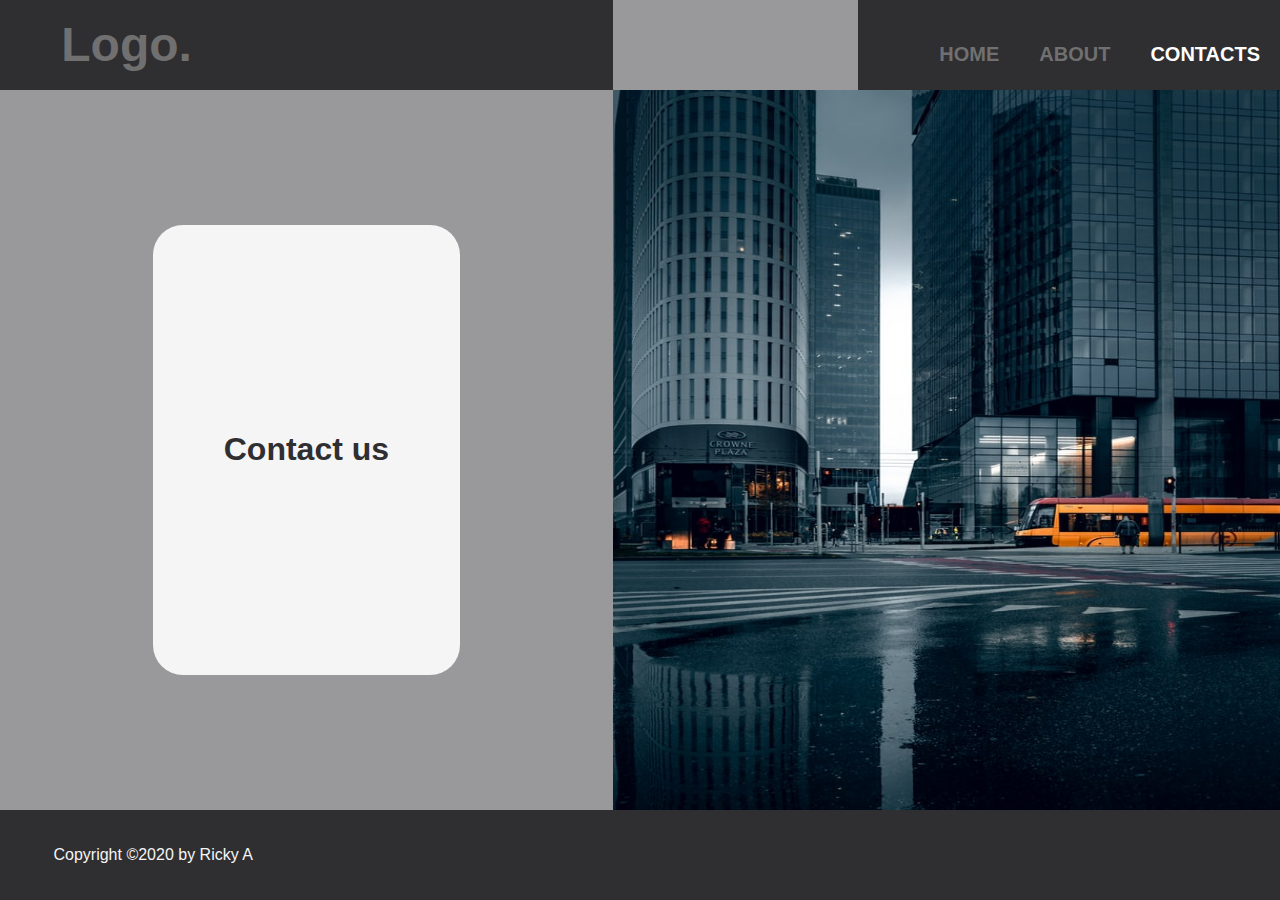
==== contacts.html @ 131e2cb4 "Add files via upload" ====
<!DOCTYPE html>
<html lang="en">
<head>
    <meta charset="UTF-8">
    <meta name="viewport" content="width=device-width, initial-scale=1.0">
    <link rel="stylesheet" href="./styles/style.css">
    <title>Document</title>
</head>
<body>
    <div class="grid-container">
        <div id="logo">
            <h1>Logo.</h1>
        </div>
        <nav id="navbar">
            <ul>
                <li><a href="./index.html">Home</a></li>
                <li><a href="#">About</a></li>
                <li><a href="./contacts.html" class="active">Contacts</a></li>
            </ul>
        </nav>
        <div id="pin">
            
        </div>

        <section id="main">
            <form id="form" action="">
                <h1>Contact us</h1>
            </form>
        </section>
        <section id="aside">
            <img src="./images/aside.jpeg" alt="">
        </section>

        <footer id="main-footer">
            <p>Copyright &copy;2020 by Ricky A</p>
        </footer>
    </div>
    
</body>
</html>
---- styles/style.css ----
/* Color SET*/
/* IMPORT */
/* GRID */
.grid-container {
  display: -ms-grid;
  display: grid;
  height: 100vh;
  -ms-grid-columns: 1fr 1fr 1fr 1fr;
      grid-template-columns: 1fr 1fr 1fr 1fr;
  -ms-grid-rows: 10% 75% 5%;
      grid-template-rows: 10% 75% 5%;
      grid-template-areas: "logo logo pin nav" "main main aside aside" "main main aside aside" "footer footer footer footer";
}

#logo {
  -ms-grid-row: 1;
  -ms-grid-column: 1;
  -ms-grid-column-span: 2;
  grid-area: logo;
}

#navbar {
  -ms-grid-row: 1;
  -ms-grid-column: 4;
  grid-area: nav;
}

#pin {
  -ms-grid-row: 1;
  -ms-grid-column: 3;
  grid-area: pin;
}

#main {
  -ms-grid-row: 2;
  -ms-grid-row-span: 2;
  -ms-grid-column: 1;
  -ms-grid-column-span: 2;
  grid-area: main;
}

#aside {
  -ms-grid-row: 2;
  -ms-grid-row-span: 2;
  -ms-grid-column: 3;
  -ms-grid-column-span: 2;
  grid-area: aside;
}

#footer {
  -ms-grid-row: 4;
  -ms-grid-column: 1;
  -ms-grid-column-span: 4;
  grid-area: footer;
}

#logo {
  color: #707070;
  display: -webkit-box;
  display: -ms-flexbox;
  display: flex;
  -webkit-box-pack: start;
      -ms-flex-pack: start;
          justify-content: flex-start;
  -webkit-box-align: center;
      -ms-flex-align: center;
          align-items: center;
}

#logo h1 {
  margin-left: 10%;
  font-size: 3em;
}

/* NAV */
#navbar {
  background: #2F2E31;
  display: -webkit-box;
  display: -ms-flexbox;
  display: flex;
  -webkit-box-pack: center;
      -ms-flex-pack: center;
          justify-content: center;
  -webkit-box-align: end;
      -ms-flex-align: end;
          align-items: flex-end;
  font-weight: bold;
}

#navbar ul {
  list-style: none;
  display: -webkit-box;
  display: -ms-flexbox;
  display: flex;
  -webkit-box-pack: center;
      -ms-flex-pack: center;
          justify-content: center;
  -webkit-box-align: center;
      -ms-flex-align: center;
          align-items: center;
}

#navbar li {
  display: inline-block;
  margin: 20px;
}

#navbar a {
  color: #707070;
  text-decoration: none;
  text-transform: uppercase;
  font-size: 20px;
}

#navbar a.active {
  color: #fff;
}

#navbar a:hover {
  border-bottom: 2px solid #fff;
}

#pin {
  background-color: #99989B;
  width: 80%;
}

#main {
  background-color: #99989B;
  display: -webkit-box;
  display: -ms-flexbox;
  display: flex;
  -webkit-box-pack: center;
      -ms-flex-pack: center;
          justify-content: center;
  -webkit-box-align: center;
      -ms-flex-align: center;
          align-items: center;
}

#aside {
  background-color: #2F2E31;
  display: -webkit-box;
  display: -ms-flexbox;
  display: flex;
  -webkit-box-pack: center;
      -ms-flex-pack: center;
          justify-content: center;
  -webkit-box-align: center;
      -ms-flex-align: center;
          align-items: center;
}

#aside img {
  height: 100%;
  width: 100%;
  z-index: 1;
  background-size: cover;
}

#aside h1 {
  z-index: 2;
}

footer {
  width: 100%;
  background: #2F2E31;
  display: -webkit-box;
  display: -ms-flexbox;
  display: flex;
  -webkit-box-pack: center;
      -ms-flex-pack: center;
          justify-content: center;
  -webkit-box-align: center;
      -ms-flex-align: center;
          align-items: center;
}

@media (max-width: 896px) {
  /* GRID */
  .grid-container {
    display: -ms-grid;
    display: grid;
    height: 100vh;
    -ms-grid-columns: 1fr;
        grid-template-columns: 1fr;
    -ms-grid-rows: 1fr 1fr 1fr 1fr 30vh 1fr;
        grid-template-rows: 1fr 1fr 1fr 1fr 30vh 1fr;
        grid-template-areas: "logo" "nav" "aside" "pin" "main" "footer";
  }
  #logo {
    -ms-grid-row: 1;
    -ms-grid-column: 1;
    grid-area: logo;
  }
  #navbar {
    -ms-grid-row: 2;
    -ms-grid-column: 1;
    grid-area: nav;
  }
  #pin {
    -ms-grid-row: 4;
    -ms-grid-column: 1;
    grid-area: pin;
  }
  #main {
    -ms-grid-row: 5;
    -ms-grid-column: 1;
    grid-area: main;
  }
  #aside {
    -ms-grid-row: 3;
    -ms-grid-column: 1;
    grid-area: aside;
  }
  #footer {
    -ms-grid-row: 6;
    -ms-grid-column: 1;
    grid-area: footer;
  }
}

/* MIXIN */
/* General STYLE */
* {
  padding: 0;
  margin: 0;
  -webkit-box-sizing: border-box;
          box-sizing: border-box;
}

body {
  background: #2F2E31;
  color: whitesmoke;
  line-height: 1.6;
  font-family: -apple-system, BlinkMacSystemFont, 'Segoe UI', Roboto, Oxygen, Ubuntu, Cantarell, 'Open Sans', 'Helvetica Neue', sans-serif;
  margin: 0;
}

/* CONTACTS */
#form {
  display: -webkit-box;
  display: -ms-flexbox;
  display: flex;
  -webkit-box-pack: center;
      -ms-flex-pack: center;
          justify-content: center;
  -webkit-box-align: center;
      -ms-flex-align: center;
          align-items: center;
  background: whitesmoke;
  color: #2F2E31;
  border: none;
  height: 50vh;
  width: 50%;
  border-radius: 30px;
  position: relative;
}
/*# sourceMappingURL=style.css.map */
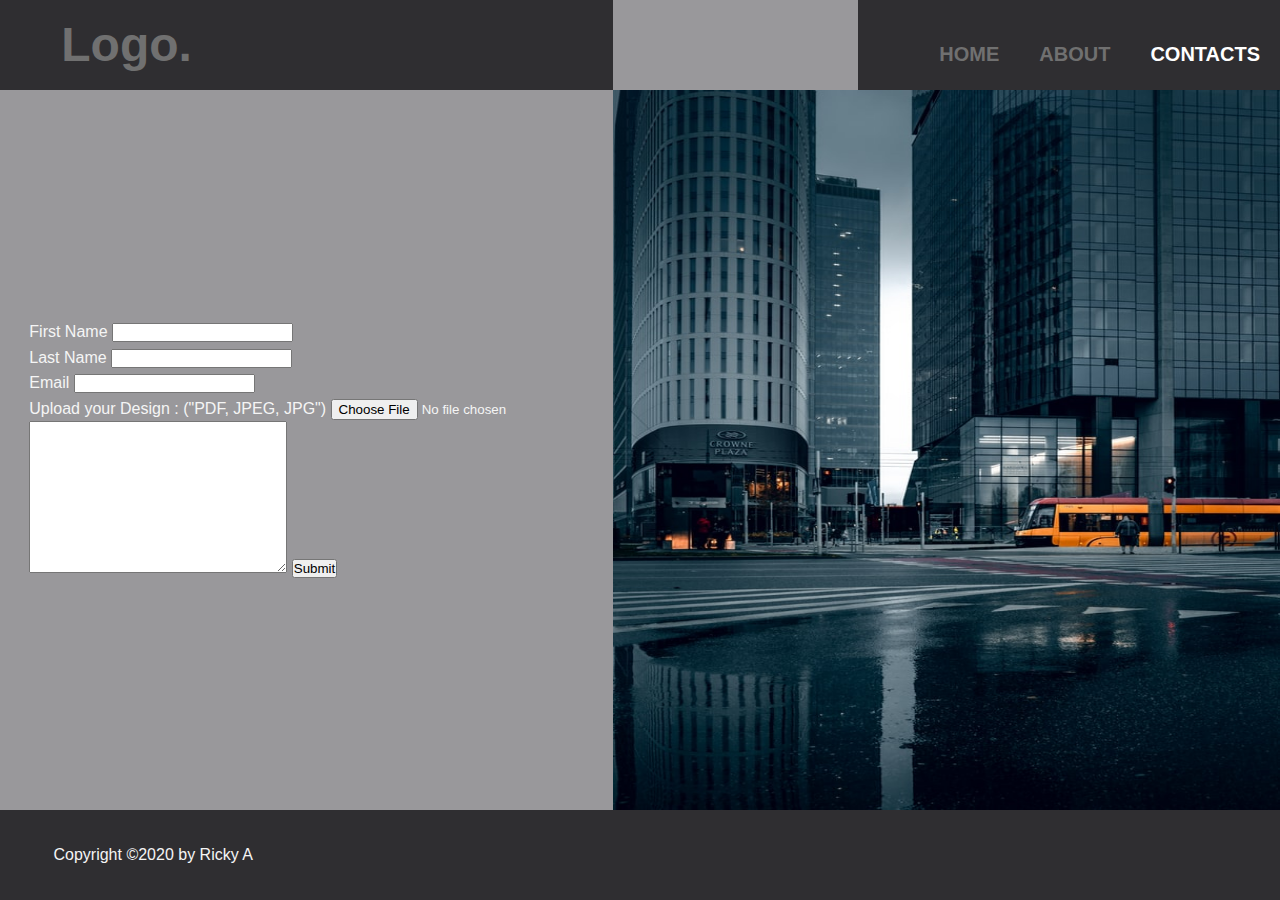
==== commit cabd1b8b: "Update contacts.html" ====
--- a/contacts.html
+++ b/contacts.html
@@ -23,10 +23,33 @@
         </div>
 
         <section id="main">
-            <form id="form" action="">
-                <h1>Contact us</h1>
+            <form action="/">
+                <div>
+                    <label for="firstname">First Name</label>
+                    <input id="name" name="name" type="text" required>
+                </div>
+
+                <div>
+                    <label for="lastname">Last Name</label>
+                    <input id="lastname" name="lastname" type="text" required>
+                </div>
+
+                <div>
+                    <label for="email">Email</label>
+                    <input id="email" name="email" type="text" required>
+                </div>
+
+                <div>
+                    <label for="UploadCV">Upload your Design : ("PDF, JPEG, JPG")</label>
+                    <input type="file">
+                </div>
+
+                <textarea name="textarea" id="textarea" cols="30" rows="10"></textarea>
+
+                <button type="button">Submit</button>
             </form>
         </section>
+
         <section id="aside">
             <img src="./images/aside.jpeg" alt="">
         </section>
@@ -37,4 +60,4 @@
     </div>
     
 </body>
-</html>+</html>
